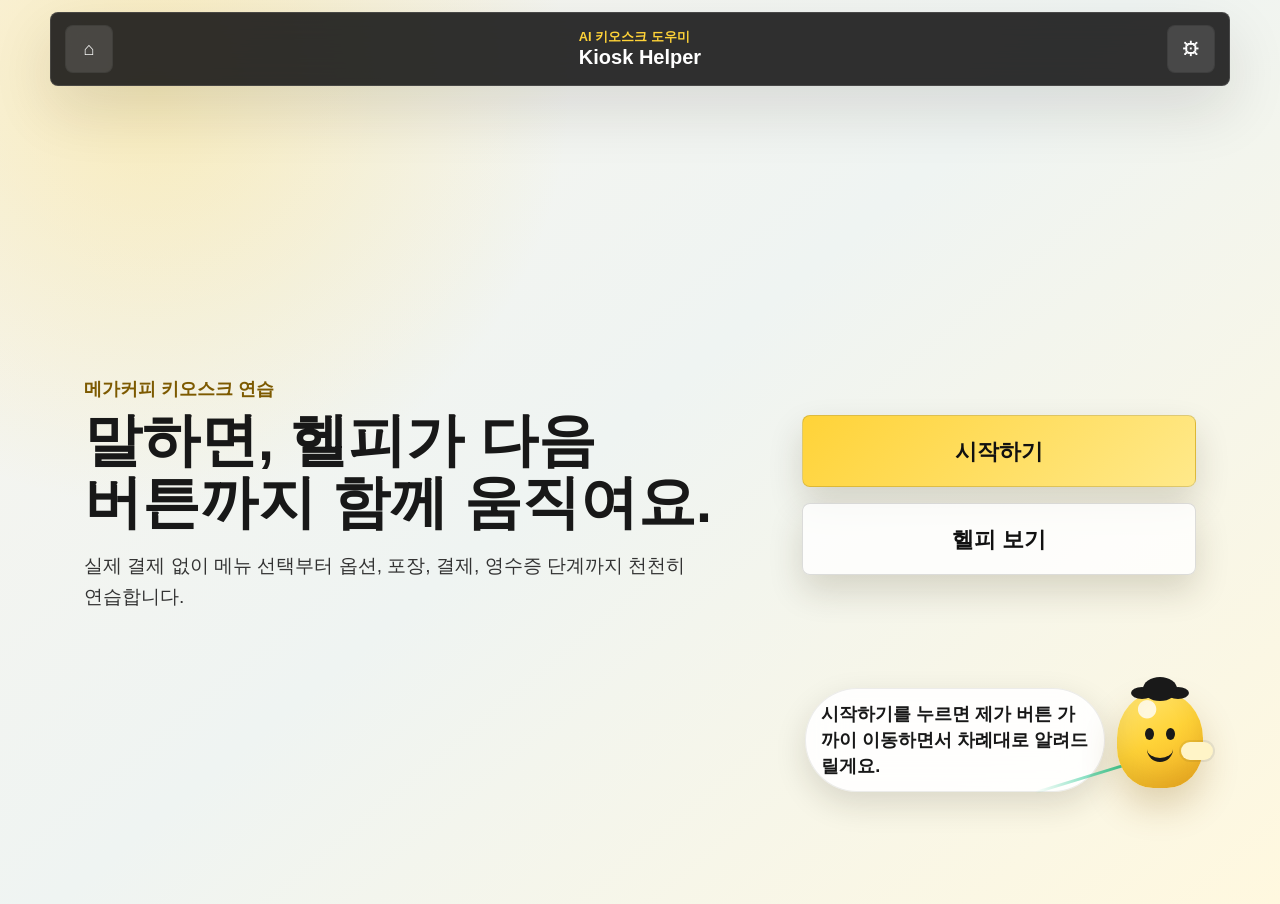
==== index.html @ ec7647a2 "Initial kiosk helper app" ====
<!doctype html>
<html lang="ko">
  <head>
    <meta charset="UTF-8" />
    <meta name="viewport" content="width=device-width, initial-scale=1.0" />
    <title>Kiosk Helper</title>
    <link rel="stylesheet" href="styles.css" />
  </head>
  <body>
    <div class="app" data-font-size="large">
      <header class="topbar">
        <button class="icon-button" data-action="home" aria-label="홈으로">⌂</button>
        <div>
          <p class="eyebrow">AI 키오스크 도우미</p>
          <h1>Kiosk Helper</h1>
        </div>
        <button class="icon-button" data-action="toggle-settings" aria-label="설정">⚙</button>
      </header>

      <aside class="settings-panel" id="settingsPanel" aria-label="설정">
        <div class="panel-head">
          <strong>설정</strong>
          <button class="ghost-button" data-action="toggle-settings">닫기</button>
        </div>
        <label>
          글자 크기
          <select id="fontSize">
            <option value="normal">보통</option>
            <option value="large" selected>크게</option>
            <option value="xlarge">아주 크게</option>
          </select>
        </label>
        <label class="switch-row">
          고대비 화면
          <input type="checkbox" id="contrastToggle" />
        </label>
        <label class="switch-row">
          음성 안내
          <input type="checkbox" id="voiceToggle" checked />
        </label>
      </aside>

      <main>
        <section class="screen active" id="home" aria-labelledby="homeTitle">
          <div class="home-layout">
            <div class="hero-copy">
              <p class="eyebrow">메가커피 키오스크 연습</p>
              <h2 id="homeTitle">말하면, 헬피가 다음 버튼까지 함께 움직여요.</h2>
              <p>
                실제 결제 없이 메뉴 선택부터 옵션, 포장, 결제, 영수증 단계까지
                천천히 연습합니다.
              </p>
            </div>
            <div class="start-actions">
              <button class="primary-action" data-go="cafe">시작하기</button>
              <button class="secondary-action" data-action="show-guide">헬피 보기</button>
            </div>
          </div>
        </section>

        <section class="screen" id="cafe" aria-labelledby="cafeTitle">
          <div class="section-head">
            <button class="back-button" data-go="home">←</button>
            <div>
              <p class="eyebrow">카페 선택</p>
              <h2 id="cafeTitle">어느 카페에서 연습할까요?</h2>
            </div>
          </div>
          <div class="cafe-grid">
            <button class="cafe-card mega active-card" data-go="voice">
              <span class="brand-mark">MEGA</span>
              <strong>메가MGC커피</strong>
              <small>사용 가능</small>
            </button>
            <button class="cafe-card" disabled>
              <strong>스타벅스</strong>
              <small>준비 중</small>
            </button>
            <button class="cafe-card" disabled>
              <strong>투썸플레이스</strong>
              <small>준비 중</small>
            </button>
            <button class="cafe-card" disabled>
              <strong>이디야커피</strong>
              <small>준비 중</small>
            </button>
          </div>
        </section>

        <section class="screen" id="voice" aria-labelledby="voiceTitle">
          <div class="section-head">
            <button class="back-button" data-go="cafe">←</button>
            <div>
              <p class="eyebrow">음성 입력</p>
              <h2 id="voiceTitle">주문하고 싶은 음료를 말해주세요.</h2>
            </div>
          </div>
          <div class="voice-card">
            <button class="mic-button" id="micButton" aria-label="음성 입력 시작">
              <span class="mic-core"></span>
            </button>
            <p id="voiceStatus">예: 아이스 아메리카노 주문하고 싶어</p>
            <textarea id="missionText" rows="2">아이스 아메리카노 주문하고 싶어</textarea>
            <button class="primary-action" data-go="menu">연습 시작</button>
          </div>
        </section>

        <section class="screen simulator" id="menu" aria-labelledby="menuTitle">
          <div class="sim-header">
            <div>
              <p class="eyebrow">1단계 / 메뉴 선택</p>
              <h2 id="menuTitle">(ICE)아메리카노를 찾아 눌러보세요.</h2>
            </div>
            <button class="ghost-button" data-go="home">끝내기</button>
          </div>
          <div class="stepper" aria-label="진행 단계">
            <span class="done">1 메뉴</span><span>2 옵션</span><span>3 확인</span><span>4 결제</span><span>5 완료</span>
          </div>
          <div class="kiosk-frame">
            <img src="images/mega-kiosk-1.png" alt="메가커피 메뉴 선택 키오스크 화면" />
            <button class="hotspot highlight target-menu" data-go="option" aria-label="아이스 아메리카노 선택"></button>
            <button class="hotspot pay-guard" data-error="먼저 가운데의 (ICE)아메리카노 메뉴를 눌러주세요." aria-label="결제하기"></button>
          </div>
        </section>

        <section class="screen simulator" id="option" aria-labelledby="optionTitle">
          <div class="sim-header">
            <div>
              <p class="eyebrow">2단계 / 옵션 선택</p>
              <h2 id="optionTitle">옵션이 없다면 주문담기를 누르세요.</h2>
            </div>
            <button class="ghost-button" data-go="menu">이전</button>
          </div>
          <div class="stepper">
            <span class="done">1 메뉴</span><span class="done">2 옵션</span><span>3 확인</span><span>4 결제</span><span>5 완료</span>
          </div>
          <div class="kiosk-frame">
            <img src="images/mega-kiosk-2.png" alt="메가커피 옵션 선택 키오스크 화면" />
            <button class="hotspot option-shot" data-action="toggle-shot" aria-label="샷 추가"></button>
            <button class="hotspot highlight target-cart" data-go="confirm" aria-label="주문담기"></button>
          </div>
        </section>

        <section class="screen simulator" id="confirm" aria-labelledby="confirmTitle">
          <div class="sim-header">
            <div>
              <p class="eyebrow">3단계 / 주문 확인</p>
              <h2 id="confirmTitle">주문을 확인하고 이용 방법을 고르세요.</h2>
            </div>
            <button class="ghost-button" data-go="option">이전</button>
          </div>
          <div class="stepper">
            <span class="done">1 메뉴</span><span class="done">2 옵션</span><span class="done">3 확인</span><span>4 결제</span><span>5 완료</span>
          </div>
          <div class="kiosk-frame">
            <img src="images/mega-kiosk-3.png" alt="메가커피 주문 확인 및 매장 이용 선택 화면" />
            <button class="hotspot dine-in" data-action="explain" data-message="매장에서 드실 때는 먹고가기를 누릅니다." aria-label="먹고가기"></button>
            <button class="hotspot highlight takeout" data-go="payment" aria-label="포장하기"></button>
          </div>
        </section>

        <section class="screen simulator" id="payment" aria-labelledby="paymentTitle">
          <div class="sim-header">
            <div>
              <p class="eyebrow">4단계 / 결제수단 선택</p>
              <h2 id="paymentTitle">할인은 건너뛰고 카드결제를 선택해보세요.</h2>
            </div>
            <button class="ghost-button" data-go="confirm">이전</button>
          </div>
          <div class="stepper">
            <span class="done">1 메뉴</span><span class="done">2 옵션</span><span class="done">3 확인</span><span class="done">4 결제</span><span>5 완료</span>
          </div>
          <div class="kiosk-frame">
            <img src="images/mega-kiosk-4.png" alt="메가커피 할인 및 결제수단 선택 화면" />
            <button class="hotspot highlight card-pay" data-go="stamp" aria-label="카드결제"></button>
          </div>
        </section>

        <section class="screen simulator" id="stamp" aria-labelledby="stampTitle">
          <div class="sim-header">
            <div>
              <p class="eyebrow">5단계 / 적립 및 계산</p>
              <h2 id="stampTitle">번호를 눌러 적립하고 승인 요청을 해보세요.</h2>
            </div>
            <button class="ghost-button" data-go="payment">이전</button>
          </div>
          <div class="kiosk-frame wide">
            <img src="images/mega-kiosk-5.png" alt="메가커피 적립 및 카드 계산 화면" />
            <div class="practice-pad" aria-label="가상 번호 입력">
              <output id="phoneNumber">010-</output>
              <div class="num-grid">
                <button data-num="1">1</button><button data-num="2">2</button><button data-num="3">3</button>
                <button data-num="4">4</button><button data-num="5">5</button><button data-num="6">6</button>
                <button data-num="7">7</button><button data-num="8">8</button><button data-num="9">9</button>
                <button data-num="010">010</button><button data-num="0">0</button><button data-action="backspace">←</button>
              </div>
              <button class="primary-action compact" data-action="save-stamp">적립</button>
            </div>
            <button class="hotspot approve-pay" data-go="complete" aria-label="승인 요청"></button>
          </div>
        </section>

        <section class="screen" id="complete" aria-labelledby="completeTitle">
          <div class="complete-layout">
            <div class="receipt">
              <p>MEGA MGC COFFEE</p>
              <strong>대기번호 350</strong>
              <span>(ICE)아메리카노 1잔</span>
              <span id="receiptPrice">2,000원</span>
            </div>
            <div>
              <p class="eyebrow">완료 화면</p>
              <h2 id="completeTitle">주문 연습을 끝까지 완료했습니다.</h2>
              <p>실제 결제는 발생하지 않았습니다. 이제 같은 흐름으로 매장에서 천천히 따라할 수 있습니다.</p>
              <div class="complete-actions">
                <button class="primary-action" data-go="voice">다시 연습</button>
                <button class="secondary-action" data-go="home">홈으로</button>
              </div>
            </div>
          </div>
        </section>
      </main>

      <div class="helper" aria-live="polite">
        <div class="helper-note" id="helperBubble">시작하기를 눌러 연습을 시작해요.</div>
        <div class="helper-beam"></div>
        <div class="helper-avatar" aria-hidden="true">
          <span class="helper-hand"></span>
          <span class="helper-eye left"></span>
          <span class="helper-eye right"></span>
          <span class="helper-smile"></span>
        </div>
      </div>

      <div class="toast" id="toast" role="status" aria-live="polite"></div>
    </div>

    <script src="app.js"></script>
  </body>
</html>
---- styles.css ----
:root {
  --yellow: #ffd338;
  --gold: #f4b72a;
  --brown: #4a190f;
  --ink: #181818;
  --muted: #6f6f73;
  --paper: #fffdf8;
  --line: #e6e0d4;
  --focus: #15c28a;
  --surface: rgba(255, 255, 255, 0.82);
  --shadow: 0 24px 60px rgba(33, 27, 13, 0.12);
}

* {
  box-sizing: border-box;
}

body {
  margin: 0;
  min-height: 100vh;
  color: var(--ink);
  background:
    radial-gradient(circle at 12% 10%, rgba(255, 211, 56, 0.28), transparent 30%),
    linear-gradient(140deg, #f8f5ee 0%, #eff4f2 48%, #fff8df 100%);
  font-family: Arial, "Noto Sans KR", sans-serif;
}

button,
select,
textarea {
  font: inherit;
}

button {
  cursor: pointer;
}

.app {
  min-height: 100vh;
  display: grid;
  grid-template-rows: auto 1fr;
}

.app[data-font-size="normal"] {
  font-size: 16px;
}

.app[data-font-size="large"] {
  font-size: 18px;
}

.app[data-font-size="xlarge"] {
  font-size: 21px;
}

.app.high-contrast {
  --paper: #ffffff;
  --line: #111111;
  background: #ffffff;
}

.topbar {
  position: sticky;
  top: 0;
  z-index: 20;
  display: flex;
  align-items: center;
  gap: 16px;
  justify-content: space-between;
  margin: 12px auto 0;
  width: min(1180px, calc(100% - 24px));
  padding: 12px 14px;
  background: rgba(20, 20, 20, 0.88);
  color: white;
  border: 1px solid rgba(255, 255, 255, 0.12);
  border-radius: 8px;
  box-shadow: var(--shadow);
  backdrop-filter: blur(16px);
}

.topbar h1,
.topbar p,
h2,
p {
  margin: 0;
}

.topbar h1 {
  font-size: 1.25rem;
}

.eyebrow {
  color: #7d5a00;
  font-weight: 800;
  letter-spacing: 0;
}

.topbar .eyebrow {
  color: var(--yellow);
  font-size: 0.8rem;
}

.icon-button,
.back-button,
.ghost-button {
  min-width: 48px;
  min-height: 48px;
  border: 1px solid rgba(20, 20, 20, 0.16);
  border-radius: 8px;
  background: rgba(255, 255, 255, 0.12);
  color: inherit;
  font-weight: 800;
}

.ghost-button {
  padding: 0 16px;
  color: var(--brown);
  background: rgba(255, 255, 255, 0.8);
  box-shadow: 0 8px 24px rgba(0, 0, 0, 0.08);
}

.settings-panel {
  position: fixed;
  top: 78px;
  right: 18px;
  z-index: 30;
  width: min(330px, calc(100vw - 36px));
  padding: 18px;
  display: none;
  gap: 14px;
  background: var(--surface);
  border: 1px solid rgba(20, 20, 20, 0.14);
  border-radius: 8px;
  box-shadow: var(--shadow);
  backdrop-filter: blur(18px);
}

.settings-panel.open {
  display: grid;
}

.panel-head,
.switch-row,
.section-head,
.sim-header {
  display: flex;
  align-items: center;
  justify-content: space-between;
  gap: 14px;
}

.settings-panel label {
  display: grid;
  gap: 8px;
  font-weight: 800;
}

select,
textarea {
  width: 100%;
  border: 1px solid rgba(20, 20, 20, 0.16);
  border-radius: 8px;
  padding: 12px;
  background: rgba(255, 255, 255, 0.88);
  color: #111;
}

main {
  width: min(1180px, 100%);
  margin: 0 auto;
  padding: clamp(16px, 3vw, 34px);
}

.screen {
  display: none;
}

.screen.active {
  display: block;
}

.home-layout,
.complete-layout {
  min-height: calc(100vh - 150px);
  display: grid;
  grid-template-columns: minmax(0, 1.25fr) minmax(320px, 0.75fr);
  align-items: center;
  gap: clamp(22px, 5vw, 60px);
}

.hero-copy {
  max-width: 780px;
}

.hero-copy h2,
.complete-layout h2,
.section-head h2,
.sim-header h2 {
  margin-top: 8px;
  font-size: clamp(2rem, 4.5vw, 4rem);
  line-height: 1.08;
  letter-spacing: 0;
  word-break: keep-all;
}

.section-head h2,
.sim-header h2 {
  font-size: clamp(1.65rem, 3.6vw, 3.1rem);
}

.hero-copy p:last-child,
.complete-layout p {
  margin-top: 18px;
  font-size: 1.2rem;
  line-height: 1.6;
  color: #333;
  word-break: keep-all;
}

.start-actions,
.complete-actions {
  display: grid;
  gap: 16px;
}

.primary-action,
.secondary-action {
  min-height: 72px;
  padding: 18px 24px;
  border: 1px solid rgba(20, 20, 20, 0.14);
  border-radius: 8px;
  color: #111;
  font-weight: 900;
  font-size: 1.35rem;
  box-shadow: 0 16px 34px rgba(50, 36, 0, 0.16);
  transition: transform 160ms ease, box-shadow 160ms ease;
}

.primary-action {
  background: linear-gradient(135deg, var(--yellow), #ffe98a);
}

.secondary-action {
  background: rgba(255, 255, 255, 0.8);
}

.primary-action:hover,
.secondary-action:hover,
.cafe-card:hover:not(:disabled) {
  transform: translateY(-2px);
  box-shadow: 0 20px 42px rgba(50, 36, 0, 0.18);
}

.primary-action.compact {
  min-height: 54px;
  padding: 10px 16px;
  box-shadow: none;
  font-size: 1rem;
}

.cafe-grid {
  margin-top: 28px;
  display: grid;
  grid-template-columns: repeat(2, minmax(0, 1fr));
  gap: 18px;
}

.cafe-card {
  min-height: 180px;
  display: grid;
  place-items: center;
  gap: 8px;
  padding: 22px;
  border: 1px solid rgba(20, 20, 20, 0.12);
  border-radius: 8px;
  background: rgba(255, 255, 255, 0.76);
  color: #111;
  box-shadow: var(--shadow);
  transition: transform 160ms ease, box-shadow 160ms ease;
}

.cafe-card strong {
  font-size: 1.5rem;
}

.cafe-card:disabled {
  cursor: not-allowed;
  opacity: 0.48;
}

.mega {
  background: linear-gradient(145deg, #ffe266, #fff8cf);
}

.brand-mark {
  display: grid;
  place-items: center;
  width: 86px;
  height: 86px;
  border: 0;
  border-radius: 50%;
  background: #111;
  color: var(--yellow);
  font-weight: 900;
}

.voice-card {
  margin: 28px auto 0;
  max-width: 760px;
  padding: clamp(18px, 5vw, 42px);
  display: grid;
  gap: 18px;
  border: 1px solid rgba(20, 20, 20, 0.12);
  border-radius: 8px;
  background: var(--surface);
  box-shadow: var(--shadow);
  backdrop-filter: blur(18px);
}

.mic-button {
  width: min(220px, 54vw);
  aspect-ratio: 1;
  margin: auto;
  border: 1px solid rgba(20, 20, 20, 0.1);
  border-radius: 50%;
  background:
    radial-gradient(circle at 50% 42%, #ffffff 0 12%, transparent 13%),
    linear-gradient(145deg, var(--yellow), #f9b62e);
  color: var(--brown);
  line-height: 1;
  box-shadow: inset 0 -18px 30px rgba(129, 84, 0, 0.14), 0 22px 48px rgba(165, 113, 0, 0.2);
}

.mic-core {
  display: block;
  width: 34%;
  height: 48%;
  margin: 21% auto 0;
  border-radius: 999px 999px 8px 8px;
  background: #1a1a1a;
  box-shadow: 0 32px 0 -12px #1a1a1a;
}

.mic-button.listening {
  animation: pulse 1s infinite;
}

.simulator {
  max-width: 980px;
  margin: 0 auto;
}

.sim-header {
  align-items: flex-start;
}

.stepper {
  margin: 18px 0;
  display: grid;
  grid-template-columns: repeat(5, 1fr);
  gap: 6px;
  padding: 8px;
  border: 1px solid rgba(20, 20, 20, 0.1);
  border-radius: 8px;
  background: rgba(255, 255, 255, 0.62);
  box-shadow: 0 12px 30px rgba(33, 27, 13, 0.08);
}

.stepper span {
  min-height: 44px;
  display: grid;
  place-items: center;
  padding: 8px;
  border: 0;
  border-radius: 8px;
  background: transparent;
  font-weight: 900;
  text-align: center;
  font-size: 0.9rem;
  color: var(--muted);
}

.stepper .done {
  background: #161616;
  color: var(--yellow);
}

.kiosk-frame {
  position: relative;
  margin: 0 auto;
  width: min(100%, 680px);
  padding: 10px;
  border: 1px solid rgba(20, 20, 20, 0.18);
  border-radius: 8px;
  background: linear-gradient(145deg, #202020, #050505);
  overflow: hidden;
  box-shadow: 0 26px 70px rgba(0, 0, 0, 0.22);
}

.kiosk-frame.wide {
  width: min(100%, 880px);
}

.kiosk-frame img {
  display: block;
  width: 100%;
  height: auto;
  border-radius: 4px;
  user-select: none;
}

.hotspot {
  position: absolute;
  border: 0;
  border-radius: 999px;
  background: rgba(18, 184, 134, 0.01);
}

.hotspot.highlight {
  outline: 0;
  background: radial-gradient(circle, rgba(21, 194, 138, 0.28), rgba(255, 211, 56, 0.08) 62%, transparent 68%);
  box-shadow:
    0 0 0 4px rgba(21, 194, 138, 0.9),
    0 0 0 14px rgba(21, 194, 138, 0.18),
    0 0 34px rgba(21, 194, 138, 0.48);
  animation: guidePulse 1.15s infinite;
}

.hotspot.highlight::after,
.approve-pay::after {
  content: "";
  position: absolute;
  right: -18px;
  top: -20px;
  width: 36px;
  height: 36px;
  border-radius: 50% 50% 50% 8px;
  background: var(--yellow);
  box-shadow: 0 8px 20px rgba(0, 0, 0, 0.18);
  transform: rotate(-35deg);
  animation: tap 850ms infinite;
}

.target-menu {
  left: 48%;
  top: 28.5%;
  width: 18%;
  height: 9.5%;
}

.pay-guard {
  left: 63%;
  top: 78%;
  width: 28%;
  height: 18%;
}

.option-shot {
  left: 40%;
  top: 35%;
  width: 17%;
  height: 7%;
}

.target-cart {
  left: 51%;
  top: 91%;
  width: 24%;
  height: 7%;
}

.dine-in {
  left: 28%;
  top: 86%;
  width: 31%;
  height: 9.5%;
}

.takeout {
  left: 60%;
  top: 86%;
  width: 31%;
  height: 9.5%;
}

.card-pay {
  left: 23%;
  top: 54.5%;
  width: 27%;
  height: 9%;
}

.approve-pay {
  left: 62%;
  top: 39%;
  width: 31%;
  height: 5.5%;
  background: radial-gradient(circle, rgba(21, 194, 138, 0.32), rgba(255, 211, 56, 0.08) 62%, transparent 68%);
  box-shadow:
    0 0 0 4px rgba(21, 194, 138, 0.9),
    0 0 0 14px rgba(21, 194, 138, 0.18),
    0 0 34px rgba(21, 194, 138, 0.48);
  animation: guidePulse 1.15s infinite;
}

.practice-pad {
  position: absolute;
  left: 7%;
  top: 34%;
  width: 32%;
  padding: 12px;
  border: 1px solid rgba(20, 20, 20, 0.12);
  border-radius: 8px;
  background: rgba(255, 255, 255, 0.9);
  box-shadow: 0 18px 42px rgba(0, 0, 0, 0.16);
  backdrop-filter: blur(10px);
}

.practice-pad output {
  display: block;
  margin-bottom: 8px;
  text-align: center;
  font-size: 1.7rem;
  font-weight: 900;
}

.num-grid {
  display: grid;
  grid-template-columns: repeat(3, 1fr);
  gap: 4px;
}

.num-grid button {
  min-height: 42px;
  border: 1px solid rgba(20, 20, 20, 0.08);
  border-radius: 8px;
  background: #fbfaf7;
  font-weight: 900;
}

.helper {
  position: fixed;
  left: var(--helper-left, auto);
  right: var(--helper-right, clamp(16px, 3vw, 32px));
  top: var(--helper-top, auto);
  bottom: var(--helper-bottom, clamp(18px, 4vw, 38px));
  z-index: 25;
  display: flex;
  align-items: center;
  gap: 12px;
  max-width: min(420px, calc(100vw - 24px));
  transition: left 520ms cubic-bezier(0.2, 0.9, 0.2, 1), right 520ms cubic-bezier(0.2, 0.9, 0.2, 1), top 520ms cubic-bezier(0.2, 0.9, 0.2, 1), bottom 520ms cubic-bezier(0.2, 0.9, 0.2, 1), transform 520ms cubic-bezier(0.2, 0.9, 0.2, 1);
  pointer-events: none;
}

.app[data-screen="home"] {
  --helper-right: 6vw;
  --helper-bottom: 12vh;
}

.app[data-screen="cafe"] {
  --helper-left: min(42vw, 520px);
  --helper-right: auto;
  --helper-top: 48vh;
  --helper-bottom: auto;
}

.app[data-screen="voice"] {
  --helper-left: 50%;
  --helper-right: auto;
  --helper-top: 58vh;
  --helper-bottom: auto;
  --helper-shift: translateX(-50%);
}

.app[data-screen="menu"] {
  --helper-right: 18vw;
  --helper-top: 37vh;
  --helper-bottom: auto;
}

.app[data-screen="option"] {
  --helper-right: 21vw;
  --helper-top: 73vh;
  --helper-bottom: auto;
}

.app[data-screen="confirm"] {
  --helper-right: 15vw;
  --helper-top: 76vh;
  --helper-bottom: auto;
}

.app[data-screen="payment"] {
  --helper-left: 24vw;
  --helper-right: auto;
  --helper-top: 52vh;
  --helper-bottom: auto;
}

.app[data-screen="stamp"] {
  --helper-right: 7vw;
  --helper-top: 36vh;
  --helper-bottom: auto;
}

.app[data-screen="complete"] {
  --helper-right: 8vw;
  --helper-bottom: 18vh;
}

.helper-avatar {
  position: relative;
  flex: 0 0 auto;
  width: 86px;
  height: 96px;
  display: grid;
  place-items: center;
  border-radius: 48% 48% 42% 42%;
  background:
    radial-gradient(circle at 35% 18%, rgba(255, 255, 255, 0.8) 0 9%, transparent 10%),
    linear-gradient(150deg, #ffe87a, var(--yellow) 48%, #f1ac22);
  box-shadow: inset 0 -14px 24px rgba(129, 84, 0, 0.16), 0 18px 36px rgba(129, 84, 0, 0.24);
  animation: floaty 2.6s ease-in-out infinite;
}

.helper-avatar::before {
  content: "";
  position: absolute;
  top: -15px;
  width: 34px;
  height: 24px;
  border-radius: 50%;
  background: #191919;
  box-shadow: -18px 4px 0 -6px #191919, 18px 4px 0 -6px #191919;
}

.helper-eye {
  position: absolute;
  top: 36px;
  width: 9px;
  height: 12px;
  border-radius: 50%;
  background: #191919;
}

.helper-eye.left {
  left: 28px;
}

.helper-eye.right {
  right: 28px;
}

.helper-smile {
  position: absolute;
  top: 57px;
  width: 26px;
  height: 13px;
  border-bottom: 4px solid #191919;
  border-radius: 0 0 999px 999px;
}

.helper-hand {
  position: absolute;
  right: -10px;
  top: 50px;
  width: 32px;
  height: 18px;
  border-radius: 999px;
  background: #fff4c7;
  box-shadow: 0 0 0 2px rgba(25, 25, 25, 0.08);
  transform-origin: left center;
  animation: wave 900ms ease-in-out infinite;
}

.helper-note {
  max-width: 300px;
  padding: 12px 15px;
  border: 1px solid rgba(20, 20, 20, 0.08);
  border-radius: 999px;
  background: rgba(255, 255, 255, 0.9);
  font-weight: 900;
  line-height: 1.45;
  box-shadow: 0 12px 32px rgba(33, 27, 13, 0.14);
  backdrop-filter: blur(18px);
}

.helper-beam {
  position: absolute;
  right: 76px;
  bottom: 26px;
  width: 96px;
  height: 3px;
  border-radius: 999px;
  background: linear-gradient(90deg, transparent, rgba(21, 194, 138, 0.9));
  transform: rotate(-17deg);
  transform-origin: right center;
  animation: beam 1.1s ease-in-out infinite;
}

.toast {
  position: fixed;
  left: 50%;
  bottom: 116px;
  z-index: 40;
  transform: translateX(-50%);
  max-width: calc(100vw - 32px);
  display: none;
  padding: 14px 18px;
  border: 1px solid rgba(20, 20, 20, 0.1);
  border-radius: 999px;
  background: rgba(255, 255, 255, 0.92);
  color: #111;
  font-weight: 900;
  box-shadow: 0 18px 40px rgba(0, 0, 0, 0.14);
  backdrop-filter: blur(18px);
}

.toast.show {
  display: block;
}

.receipt {
  min-height: 420px;
  display: grid;
  align-content: center;
  gap: 16px;
  padding: 28px;
  border: 1px solid rgba(20, 20, 20, 0.12);
  border-radius: 8px;
  background:
    linear-gradient(135deg, transparent 18px, white 0) top left,
    linear-gradient(-135deg, transparent 18px, white 0) top right,
    linear-gradient(45deg, transparent 18px, white 0) bottom left,
    linear-gradient(-45deg, transparent 18px, white 0) bottom right;
  background-size: 50% 50%;
  background-repeat: no-repeat;
  text-align: center;
  box-shadow: var(--shadow);
}

.receipt strong {
  font-size: clamp(2.2rem, 6vw, 4.5rem);
}

@keyframes pulse {
  0%,
  100% {
    transform: scale(1);
  }
  50% {
    transform: scale(1.035);
  }
}

@keyframes guidePulse {
  0%,
  100% {
    transform: scale(1);
    filter: saturate(1);
  }
  50% {
    transform: scale(1.04);
    filter: saturate(1.25);
  }
}

@keyframes tap {
  0%,
  100% {
    transform: translate(0, 0) rotate(-35deg);
  }
  50% {
    transform: translate(-7px, 8px) rotate(-35deg);
  }
}

@keyframes floaty {
  0%,
  100% {
    transform: translateY(0) var(--helper-shift, translateX(0));
  }
  50% {
    transform: translateY(-8px) var(--helper-shift, translateX(0));
  }
}

@keyframes wave {
  0%,
  100% {
    transform: rotate(-12deg);
  }
  50% {
    transform: rotate(18deg);
  }
}

@keyframes beam {
  0%,
  100% {
    opacity: 0.28;
    width: 72px;
  }
  50% {
    opacity: 0.9;
    width: 112px;
  }
}

@media (max-width: 760px) {
  main {
    padding-bottom: 132px;
  }

  .home-layout,
  .complete-layout,
  .cafe-grid {
    grid-template-columns: 1fr;
  }

  .section-head,
  .sim-header {
    align-items: flex-start;
  }

  .stepper {
    grid-template-columns: 1fr;
  }

  .kiosk-frame {
    border-width: 5px;
  }

  .practice-pad {
    position: static;
    width: 100%;
    border-radius: 0;
  }

  .approve-pay {
    left: 54%;
    top: 34%;
    width: 42%;
    height: 8%;
  }

  .helper {
    left: 12px !important;
    right: 12px !important;
    top: auto !important;
    bottom: 14px !important;
    transform: none;
    max-width: calc(100vw - 24px);
  }

  .helper-note {
    font-size: 0.95rem;
  }

  .helper-avatar {
    width: 68px;
    height: 76px;
  }

  .helper-beam {
    display: none;
  }
}
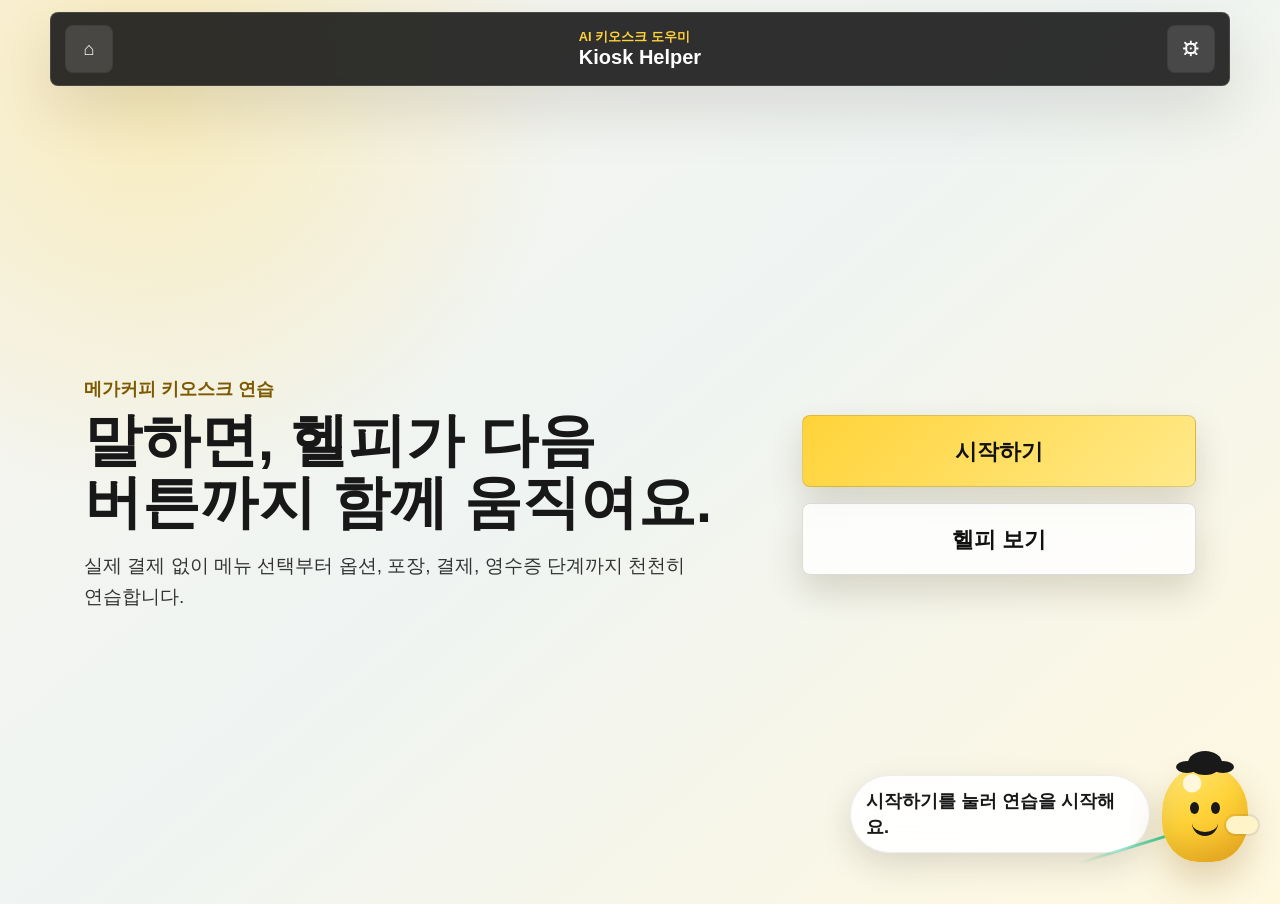
==== commit 88018a4d: "feat: 키오스크 UI 전면 개편 (이미지 제거 및 상호작용 기능 구현)" ====
--- a/index.html
+++ b/index.html
@@ -116,10 +116,7 @@
           <div class="stepper" aria-label="진행 단계">
             <span class="done">1 메뉴</span><span>2 옵션</span><span>3 확인</span><span>4 결제</span><span>5 완료</span>
           </div>
-          <div class="kiosk-frame">
-            <img src="images/mega-kiosk-1.png" alt="메가커피 메뉴 선택 키오스크 화면" />
-            <button class="hotspot highlight target-menu" data-go="option" aria-label="아이스 아메리카노 선택"></button>
-            <button class="hotspot pay-guard" data-error="먼저 가운데의 (ICE)아메리카노 메뉴를 눌러주세요." aria-label="결제하기"></button>
+          <div class="kiosk-frame" id="menuContainer">
           </div>
         </section>
 
@@ -134,10 +131,12 @@
           <div class="stepper">
             <span class="done">1 메뉴</span><span class="done">2 옵션</span><span>3 확인</span><span>4 결제</span><span>5 완료</span>
           </div>
-          <div class="kiosk-frame">
-            <img src="images/mega-kiosk-2.png" alt="메가커피 옵션 선택 키오스크 화면" />
-            <button class="hotspot option-shot" data-action="toggle-shot" aria-label="샷 추가"></button>
-            <button class="hotspot highlight target-cart" data-go="confirm" aria-label="주문담기"></button>
+          <div class="kiosk-frame" id="optionContainer">
+            <div class="option-group">
+              <strong>옵션 선택</strong>
+              <button class="option-item" data-action="toggle-shot">샷 추가 (+600원)</button>
+            </div>
+            <button class="primary-action full-width" data-go="confirm">주문담기</button>
           </div>
         </section>
 
@@ -152,10 +151,14 @@
           <div class="stepper">
             <span class="done">1 메뉴</span><span class="done">2 옵션</span><span class="done">3 확인</span><span>4 결제</span><span>5 완료</span>
           </div>
-          <div class="kiosk-frame">
-            <img src="images/mega-kiosk-3.png" alt="메가커피 주문 확인 및 매장 이용 선택 화면" />
-            <button class="hotspot dine-in" data-action="explain" data-message="매장에서 드실 때는 먹고가기를 누릅니다." aria-label="먹고가기"></button>
-            <button class="hotspot highlight takeout" data-go="payment" aria-label="포장하기"></button>
+          <div class="kiosk-frame" id="confirmContainer">
+            <div class="order-summary">
+              <strong id="summaryText"></strong>
+            </div>
+            <div class="dine-options">
+              <button class="option-item" data-go="payment">먹고가기</button>
+              <button class="option-item" data-go="payment">포장하기</button>
+            </div>
           </div>
         </section>
 
@@ -170,9 +173,11 @@
           <div class="stepper">
             <span class="done">1 메뉴</span><span class="done">2 옵션</span><span class="done">3 확인</span><span class="done">4 결제</span><span>5 완료</span>
           </div>
-          <div class="kiosk-frame">
-            <img src="images/mega-kiosk-4.png" alt="메가커피 할인 및 결제수단 선택 화면" />
-            <button class="hotspot highlight card-pay" data-go="stamp" aria-label="카드결제"></button>
+          <div class="kiosk-frame" id="paymentContainer">
+            <div class="payment-methods">
+              <button class="option-item" data-go="stamp">신용카드 결제</button>
+              <button class="option-item" data-go="stamp">QR/바코드 결제</button>
+            </div>
           </div>
         </section>
 
@@ -184,9 +189,8 @@
             </div>
             <button class="ghost-button" data-go="payment">이전</button>
           </div>
-          <div class="kiosk-frame wide">
-            <img src="images/mega-kiosk-5.png" alt="메가커피 적립 및 카드 계산 화면" />
-            <div class="practice-pad" aria-label="가상 번호 입력">
+          <div class="kiosk-frame wide" id="stampContainer">
+            <div class="practice-pad" style="position:static; width:100%;">
               <output id="phoneNumber">010-</output>
               <div class="num-grid">
                 <button data-num="1">1</button><button data-num="2">2</button><button data-num="3">3</button>
@@ -194,9 +198,9 @@
                 <button data-num="7">7</button><button data-num="8">8</button><button data-num="9">9</button>
                 <button data-num="010">010</button><button data-num="0">0</button><button data-action="backspace">←</button>
               </div>
-              <button class="primary-action compact" data-action="save-stamp">적립</button>
-            </div>
-            <button class="hotspot approve-pay" data-go="complete" aria-label="승인 요청"></button>
+              <button class="primary-action compact" data-action="save-stamp" style="width:100%; margin-top:10px;">적립하기</button>
+            </div>
+            <button class="option-item full-width" data-go="complete" style="margin-top:15px;">결제 승인 요청</button>
           </div>
         </section>
 
--- a/styles.css
+++ b/styles.css
@@ -385,16 +385,57 @@
   color: var(--yellow);
 }
 
-.kiosk-frame {
-  position: relative;
-  margin: 0 auto;
-  width: min(100%, 680px);
-  padding: 10px;
-  border: 1px solid rgba(20, 20, 20, 0.18);
-  border-radius: 8px;
-  background: linear-gradient(145deg, #202020, #050505);
-  overflow: hidden;
-  box-shadow: 0 26px 70px rgba(0, 0, 0, 0.22);
+#menuContainer {
+  display: grid;
+  grid-template-columns: repeat(3, 1fr);
+  gap: 12px;
+  padding: 20px;
+  background: #111;
+  color: white;
+  min-height: 400px;
+}
+
+.menu-item {
+  padding: 20px;
+  background: #333;
+  color: white;
+  border: 1px solid #444;
+  border-radius: 8px;
+  font-weight: bold;
+  cursor: pointer;
+  transition: background 0.2s;
+}
+
+.option-group {
+  padding: 20px;
+  display: grid;
+  gap: 15px;
+}
+
+.option-item {
+  padding: 15px;
+  background: #222;
+  color: white;
+  border: 1px solid #444;
+  border-radius: 8px;
+  cursor: pointer;
+}
+
+.option-item.active {
+  background: var(--focus);
+  border-color: var(--yellow);
+}
+
+.order-summary {
+  padding: 30px;
+  text-align: center;
+  font-size: 1.5rem;
+}
+
+.payment-methods {
+  display: grid;
+  gap: 15px;
+  padding: 20px;
 }
 
 .kiosk-frame.wide {
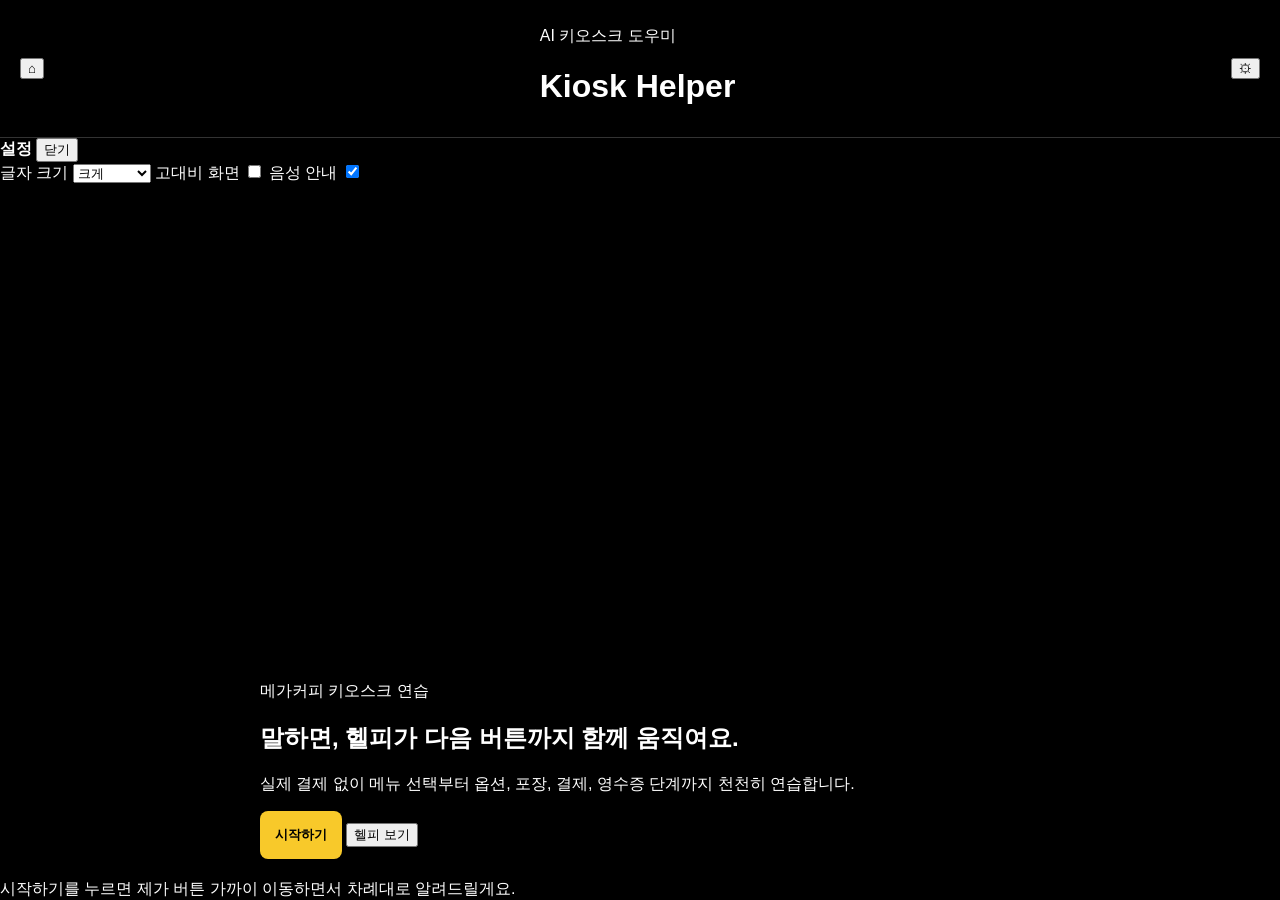
==== commit 45002677: "feat: 메가커피 디자인 반영 및 주문 흐름 간소화 (스탬프 제거)" ====
--- a/index.html
+++ b/index.html
@@ -171,36 +171,26 @@
             <button class="ghost-button" data-go="confirm">이전</button>
           </div>
           <div class="stepper">
-            <span class="done">1 메뉴</span><span class="done">2 옵션</span><span class="done">3 확인</span><span class="done">4 결제</span><span>5 완료</span>
+            <span class="done">1 메뉴</span><span class="done">2 옵션</span><span class="done">3 확인</span><span class="done">4 결제</span>
           </div>
           <div class="kiosk-frame" id="paymentContainer">
             <div class="payment-methods">
-              <button class="option-item" data-go="stamp">신용카드 결제</button>
-              <button class="option-item" data-go="stamp">QR/바코드 결제</button>
-            </div>
-          </div>
-        </section>
-
-        <section class="screen simulator" id="stamp" aria-labelledby="stampTitle">
-          <div class="sim-header">
-            <div>
-              <p class="eyebrow">5단계 / 적립 및 계산</p>
-              <h2 id="stampTitle">번호를 눌러 적립하고 승인 요청을 해보세요.</h2>
+              <button class="option-item" data-go="approval">신용카드 결제</button>
+              <button class="option-item" data-go="approval">QR/바코드 결제</button>
+            </div>
+          </div>
+        </section>
+
+        <section class="screen simulator" id="approval" aria-labelledby="approvalTitle">
+          <div class="sim-header">
+            <div>
+              <p class="eyebrow">5단계 / 결제 승인</p>
+              <h2 id="approvalTitle">카드를 꽂아주세요.</h2>
             </div>
             <button class="ghost-button" data-go="payment">이전</button>
           </div>
-          <div class="kiosk-frame wide" id="stampContainer">
-            <div class="practice-pad" style="position:static; width:100%;">
-              <output id="phoneNumber">010-</output>
-              <div class="num-grid">
-                <button data-num="1">1</button><button data-num="2">2</button><button data-num="3">3</button>
-                <button data-num="4">4</button><button data-num="5">5</button><button data-num="6">6</button>
-                <button data-num="7">7</button><button data-num="8">8</button><button data-num="9">9</button>
-                <button data-num="010">010</button><button data-num="0">0</button><button data-action="backspace">←</button>
-              </div>
-              <button class="primary-action compact" data-action="save-stamp" style="width:100%; margin-top:10px;">적립하기</button>
-            </div>
-            <button class="option-item full-width" data-go="complete" style="margin-top:15px;">결제 승인 요청</button>
+          <div class="kiosk-frame" id="approvalContainer">
+            <button class="option-item full-width" data-go="complete">결제 승인 요청</button>
           </div>
         </section>
 
--- a/styles.css
+++ b/styles.css
@@ -1,14 +1,8 @@
 :root {
-  --yellow: #ffd338;
-  --gold: #f4b72a;
-  --brown: #4a190f;
-  --ink: #181818;
-  --muted: #6f6f73;
-  --paper: #fffdf8;
-  --line: #e6e0d4;
-  --focus: #15c28a;
-  --surface: rgba(255, 255, 255, 0.82);
-  --shadow: 0 24px 60px rgba(33, 27, 13, 0.12);
+  --yellow: #f8c92a;
+  --dark-bg: #1c1c1c;
+  --surface: #2d2d2d;
+  --text: #ffffff;
 }
 
 * {
@@ -18,21 +12,9 @@
 body {
   margin: 0;
   min-height: 100vh;
-  color: var(--ink);
-  background:
-    radial-gradient(circle at 12% 10%, rgba(255, 211, 56, 0.28), transparent 30%),
-    linear-gradient(140deg, #f8f5ee 0%, #eff4f2 48%, #fff8df 100%);
+  background-color: #000;
+  color: var(--text);
   font-family: Arial, "Noto Sans KR", sans-serif;
-}
-
-button,
-select,
-textarea {
-  font: inherit;
-}
-
-button {
-  cursor: pointer;
 }
 
 .app {
@@ -41,134 +23,19 @@
   grid-template-rows: auto 1fr;
 }
 
-.app[data-font-size="normal"] {
-  font-size: 16px;
-}
-
-.app[data-font-size="large"] {
-  font-size: 18px;
-}
-
-.app[data-font-size="xlarge"] {
-  font-size: 21px;
-}
-
-.app.high-contrast {
-  --paper: #ffffff;
-  --line: #111111;
-  background: #ffffff;
-}
-
 .topbar {
-  position: sticky;
-  top: 0;
-  z-index: 20;
-  display: flex;
-  align-items: center;
-  gap: 16px;
-  justify-content: space-between;
-  margin: 12px auto 0;
-  width: min(1180px, calc(100% - 24px));
-  padding: 12px 14px;
-  background: rgba(20, 20, 20, 0.88);
-  color: white;
-  border: 1px solid rgba(255, 255, 255, 0.12);
-  border-radius: 8px;
-  box-shadow: var(--shadow);
-  backdrop-filter: blur(16px);
-}
-
-.topbar h1,
-.topbar p,
-h2,
-p {
-  margin: 0;
-}
-
-.topbar h1 {
-  font-size: 1.25rem;
-}
-
-.eyebrow {
-  color: #7d5a00;
-  font-weight: 800;
-  letter-spacing: 0;
-}
-
-.topbar .eyebrow {
-  color: var(--yellow);
-  font-size: 0.8rem;
-}
-
-.icon-button,
-.back-button,
-.ghost-button {
-  min-width: 48px;
-  min-height: 48px;
-  border: 1px solid rgba(20, 20, 20, 0.16);
-  border-radius: 8px;
-  background: rgba(255, 255, 255, 0.12);
-  color: inherit;
-  font-weight: 800;
-}
-
-.ghost-button {
-  padding: 0 16px;
-  color: var(--brown);
-  background: rgba(255, 255, 255, 0.8);
-  box-shadow: 0 8px 24px rgba(0, 0, 0, 0.08);
-}
-
-.settings-panel {
-  position: fixed;
-  top: 78px;
-  right: 18px;
-  z-index: 30;
-  width: min(330px, calc(100vw - 36px));
-  padding: 18px;
-  display: none;
-  gap: 14px;
-  background: var(--surface);
-  border: 1px solid rgba(20, 20, 20, 0.14);
-  border-radius: 8px;
-  box-shadow: var(--shadow);
-  backdrop-filter: blur(18px);
-}
-
-.settings-panel.open {
-  display: grid;
-}
-
-.panel-head,
-.switch-row,
-.section-head,
-.sim-header {
   display: flex;
   align-items: center;
   justify-content: space-between;
-  gap: 14px;
-}
-
-.settings-panel label {
-  display: grid;
-  gap: 8px;
-  font-weight: 800;
-}
-
-select,
-textarea {
-  width: 100%;
-  border: 1px solid rgba(20, 20, 20, 0.16);
-  border-radius: 8px;
-  padding: 12px;
-  background: rgba(255, 255, 255, 0.88);
-  color: #111;
+  padding: 10px 20px;
+  background: #000;
+  border-bottom: 1px solid #333;
 }
 
 main {
-  width: min(1180px, 100%);
+  width: min(800px, 100%);
   margin: 0 auto;
-  padding: clamp(16px, 3vw, 34px);
+  padding: 20px;
 }
 
 .screen {
@@ -179,732 +46,107 @@
   display: block;
 }
 
-.home-layout,
-.complete-layout {
-  min-height: calc(100vh - 150px);
-  display: grid;
-  grid-template-columns: minmax(0, 1.25fr) minmax(320px, 0.75fr);
-  align-items: center;
-  gap: clamp(22px, 5vw, 60px);
+.kiosk-frame {
+  background: var(--dark-bg);
+  border: 2px solid #444;
+  padding: 20px;
+  border-radius: 12px;
 }
 
-.hero-copy {
-  max-width: 780px;
+.sim-header {
+  display: flex;
+  justify-content: space-between;
+  align-items: center;
+  margin-bottom: 20px;
 }
 
-.hero-copy h2,
-.complete-layout h2,
-.section-head h2,
 .sim-header h2 {
-  margin-top: 8px;
-  font-size: clamp(2rem, 4.5vw, 4rem);
-  line-height: 1.08;
-  letter-spacing: 0;
-  word-break: keep-all;
+  color: var(--yellow);
+  margin: 0;
 }
 
-.section-head h2,
-.sim-header h2 {
-  font-size: clamp(1.65rem, 3.6vw, 3.1rem);
+.stepper {
+  display: flex;
+  gap: 10px;
+  margin-bottom: 20px;
 }
 
-.hero-copy p:last-child,
-.complete-layout p {
-  margin-top: 18px;
-  font-size: 1.2rem;
-  line-height: 1.6;
-  color: #333;
-  word-break: keep-all;
+.stepper span {
+  flex: 1;
+  padding: 10px;
+  background: #333;
+  text-align: center;
+  border-radius: 4px;
 }
 
-.start-actions,
-.complete-actions {
-  display: grid;
-  gap: 16px;
+.stepper .done {
+  background: var(--yellow);
+  color: #000;
 }
 
-.primary-action,
-.secondary-action {
-  min-height: 72px;
-  padding: 18px 24px;
-  border: 1px solid rgba(20, 20, 20, 0.14);
+.option-group {
+  display: grid;
+  gap: 10px;
+}
+
+.option-item {
+  padding: 15px;
+  background: var(--surface);
+  border: 1px solid #555;
+  color: var(--text);
+  font-weight: bold;
   border-radius: 8px;
-  color: #111;
-  font-weight: 900;
-  font-size: 1.35rem;
-  box-shadow: 0 16px 34px rgba(50, 36, 0, 0.16);
-  transition: transform 160ms ease, box-shadow 160ms ease;
+  cursor: pointer;
+  width: 100%;
+}
+
+.option-item:hover {
+  background: #444;
 }
 
 .primary-action {
-  background: linear-gradient(135deg, var(--yellow), #ffe98a);
+  background: var(--yellow);
+  color: #000;
+  padding: 15px;
+  border: none;
+  border-radius: 8px;
+  font-weight: bold;
+  cursor: pointer;
 }
 
-.secondary-action {
-  background: rgba(255, 255, 255, 0.8);
-}
-
-.primary-action:hover,
-.secondary-action:hover,
-.cafe-card:hover:not(:disabled) {
-  transform: translateY(-2px);
-  box-shadow: 0 20px 42px rgba(50, 36, 0, 0.18);
-}
-
-.primary-action.compact {
-  min-height: 54px;
-  padding: 10px 16px;
-  box-shadow: none;
-  font-size: 1rem;
-}
-
-.cafe-grid {
-  margin-top: 28px;
-  display: grid;
-  grid-template-columns: repeat(2, minmax(0, 1fr));
-  gap: 18px;
-}
-
-.cafe-card {
-  min-height: 180px;
-  display: grid;
-  place-items: center;
-  gap: 8px;
-  padding: 22px;
-  border: 1px solid rgba(20, 20, 20, 0.12);
+.menu-item {
+  padding: 20px;
+  background: var(--surface);
+  color: var(--text);
+  border: 1px solid #555;
   border-radius: 8px;
-  background: rgba(255, 255, 255, 0.76);
-  color: #111;
-  box-shadow: var(--shadow);
-  transition: transform 160ms ease, box-shadow 160ms ease;
-}
-
-.cafe-card strong {
-  font-size: 1.5rem;
-}
-
-.cafe-card:disabled {
-  cursor: not-allowed;
-  opacity: 0.48;
-}
-
-.mega {
-  background: linear-gradient(145deg, #ffe266, #fff8cf);
-}
-
-.brand-mark {
-  display: grid;
-  place-items: center;
-  width: 86px;
-  height: 86px;
-  border: 0;
-  border-radius: 50%;
-  background: #111;
-  color: var(--yellow);
-  font-weight: 900;
-}
-
-.voice-card {
-  margin: 28px auto 0;
-  max-width: 760px;
-  padding: clamp(18px, 5vw, 42px);
-  display: grid;
-  gap: 18px;
-  border: 1px solid rgba(20, 20, 20, 0.12);
-  border-radius: 8px;
-  background: var(--surface);
-  box-shadow: var(--shadow);
-  backdrop-filter: blur(18px);
-}
-
-.mic-button {
-  width: min(220px, 54vw);
-  aspect-ratio: 1;
-  margin: auto;
-  border: 1px solid rgba(20, 20, 20, 0.1);
-  border-radius: 50%;
-  background:
-    radial-gradient(circle at 50% 42%, #ffffff 0 12%, transparent 13%),
-    linear-gradient(145deg, var(--yellow), #f9b62e);
-  color: var(--brown);
-  line-height: 1;
-  box-shadow: inset 0 -18px 30px rgba(129, 84, 0, 0.14), 0 22px 48px rgba(165, 113, 0, 0.2);
-}
-
-.mic-core {
-  display: block;
-  width: 34%;
-  height: 48%;
-  margin: 21% auto 0;
-  border-radius: 999px 999px 8px 8px;
-  background: #1a1a1a;
-  box-shadow: 0 32px 0 -12px #1a1a1a;
-}
-
-.mic-button.listening {
-  animation: pulse 1s infinite;
-}
-
-.simulator {
-  max-width: 980px;
-  margin: 0 auto;
-}
-
-.sim-header {
-  align-items: flex-start;
-}
-
-.stepper {
-  margin: 18px 0;
-  display: grid;
-  grid-template-columns: repeat(5, 1fr);
-  gap: 6px;
-  padding: 8px;
-  border: 1px solid rgba(20, 20, 20, 0.1);
-  border-radius: 8px;
-  background: rgba(255, 255, 255, 0.62);
-  box-shadow: 0 12px 30px rgba(33, 27, 13, 0.08);
-}
-
-.stepper span {
-  min-height: 44px;
-  display: grid;
-  place-items: center;
-  padding: 8px;
-  border: 0;
-  border-radius: 8px;
-  background: transparent;
-  font-weight: 900;
-  text-align: center;
-  font-size: 0.9rem;
-  color: var(--muted);
-}
-
-.stepper .done {
-  background: #161616;
-  color: var(--yellow);
+  font-weight: bold;
+  cursor: pointer;
 }
 
 #menuContainer {
   display: grid;
   grid-template-columns: repeat(3, 1fr);
-  gap: 12px;
-  padding: 20px;
-  background: #111;
-  color: white;
-  min-height: 400px;
-}
-
-.menu-item {
-  padding: 20px;
-  background: #333;
-  color: white;
-  border: 1px solid #444;
-  border-radius: 8px;
-  font-weight: bold;
-  cursor: pointer;
-  transition: background 0.2s;
-}
-
-.option-group {
-  padding: 20px;
-  display: grid;
-  gap: 15px;
-}
-
-.option-item {
-  padding: 15px;
-  background: #222;
-  color: white;
-  border: 1px solid #444;
-  border-radius: 8px;
-  cursor: pointer;
-}
-
-.option-item.active {
-  background: var(--focus);
-  border-color: var(--yellow);
-}
-
-.order-summary {
-  padding: 30px;
-  text-align: center;
-  font-size: 1.5rem;
+  gap: 10px;
 }
 
 .payment-methods {
   display: grid;
   gap: 15px;
-  padding: 20px;
 }
 
-.kiosk-frame.wide {
-  width: min(100%, 880px);
+.order-summary {
+  padding: 20px;
+  text-align: center;
+  font-size: 1.2rem;
 }
 
-.kiosk-frame img {
-  display: block;
-  width: 100%;
-  height: auto;
-  border-radius: 4px;
-  user-select: none;
+.dine-options {
+  display: grid;
+  grid-template-columns: 1fr 1fr;
+  gap: 15px;
 }
 
-.hotspot {
-  position: absolute;
-  border: 0;
-  border-radius: 999px;
-  background: rgba(18, 184, 134, 0.01);
+.full-width {
+  width: 100%;
 }
-
-.hotspot.highlight {
-  outline: 0;
-  background: radial-gradient(circle, rgba(21, 194, 138, 0.28), rgba(255, 211, 56, 0.08) 62%, transparent 68%);
-  box-shadow:
-    0 0 0 4px rgba(21, 194, 138, 0.9),
-    0 0 0 14px rgba(21, 194, 138, 0.18),
-    0 0 34px rgba(21, 194, 138, 0.48);
-  animation: guidePulse 1.15s infinite;
-}
-
-.hotspot.highlight::after,
-.approve-pay::after {
-  content: "";
-  position: absolute;
-  right: -18px;
-  top: -20px;
-  width: 36px;
-  height: 36px;
-  border-radius: 50% 50% 50% 8px;
-  background: var(--yellow);
-  box-shadow: 0 8px 20px rgba(0, 0, 0, 0.18);
-  transform: rotate(-35deg);
-  animation: tap 850ms infinite;
-}
-
-.target-menu {
-  left: 48%;
-  top: 28.5%;
-  width: 18%;
-  height: 9.5%;
-}
-
-.pay-guard {
-  left: 63%;
-  top: 78%;
-  width: 28%;
-  height: 18%;
-}
-
-.option-shot {
-  left: 40%;
-  top: 35%;
-  width: 17%;
-  height: 7%;
-}
-
-.target-cart {
-  left: 51%;
-  top: 91%;
-  width: 24%;
-  height: 7%;
-}
-
-.dine-in {
-  left: 28%;
-  top: 86%;
-  width: 31%;
-  height: 9.5%;
-}
-
-.takeout {
-  left: 60%;
-  top: 86%;
-  width: 31%;
-  height: 9.5%;
-}
-
-.card-pay {
-  left: 23%;
-  top: 54.5%;
-  width: 27%;
-  height: 9%;
-}
-
-.approve-pay {
-  left: 62%;
-  top: 39%;
-  width: 31%;
-  height: 5.5%;
-  background: radial-gradient(circle, rgba(21, 194, 138, 0.32), rgba(255, 211, 56, 0.08) 62%, transparent 68%);
-  box-shadow:
-    0 0 0 4px rgba(21, 194, 138, 0.9),
-    0 0 0 14px rgba(21, 194, 138, 0.18),
-    0 0 34px rgba(21, 194, 138, 0.48);
-  animation: guidePulse 1.15s infinite;
-}
-
-.practice-pad {
-  position: absolute;
-  left: 7%;
-  top: 34%;
-  width: 32%;
-  padding: 12px;
-  border: 1px solid rgba(20, 20, 20, 0.12);
-  border-radius: 8px;
-  background: rgba(255, 255, 255, 0.9);
-  box-shadow: 0 18px 42px rgba(0, 0, 0, 0.16);
-  backdrop-filter: blur(10px);
-}
-
-.practice-pad output {
-  display: block;
-  margin-bottom: 8px;
-  text-align: center;
-  font-size: 1.7rem;
-  font-weight: 900;
-}
-
-.num-grid {
-  display: grid;
-  grid-template-columns: repeat(3, 1fr);
-  gap: 4px;
-}
-
-.num-grid button {
-  min-height: 42px;
-  border: 1px solid rgba(20, 20, 20, 0.08);
-  border-radius: 8px;
-  background: #fbfaf7;
-  font-weight: 900;
-}
-
-.helper {
-  position: fixed;
-  left: var(--helper-left, auto);
-  right: var(--helper-right, clamp(16px, 3vw, 32px));
-  top: var(--helper-top, auto);
-  bottom: var(--helper-bottom, clamp(18px, 4vw, 38px));
-  z-index: 25;
-  display: flex;
-  align-items: center;
-  gap: 12px;
-  max-width: min(420px, calc(100vw - 24px));
-  transition: left 520ms cubic-bezier(0.2, 0.9, 0.2, 1), right 520ms cubic-bezier(0.2, 0.9, 0.2, 1), top 520ms cubic-bezier(0.2, 0.9, 0.2, 1), bottom 520ms cubic-bezier(0.2, 0.9, 0.2, 1), transform 520ms cubic-bezier(0.2, 0.9, 0.2, 1);
-  pointer-events: none;
-}
-
-.app[data-screen="home"] {
-  --helper-right: 6vw;
-  --helper-bottom: 12vh;
-}
-
-.app[data-screen="cafe"] {
-  --helper-left: min(42vw, 520px);
-  --helper-right: auto;
-  --helper-top: 48vh;
-  --helper-bottom: auto;
-}
-
-.app[data-screen="voice"] {
-  --helper-left: 50%;
-  --helper-right: auto;
-  --helper-top: 58vh;
-  --helper-bottom: auto;
-  --helper-shift: translateX(-50%);
-}
-
-.app[data-screen="menu"] {
-  --helper-right: 18vw;
-  --helper-top: 37vh;
-  --helper-bottom: auto;
-}
-
-.app[data-screen="option"] {
-  --helper-right: 21vw;
-  --helper-top: 73vh;
-  --helper-bottom: auto;
-}
-
-.app[data-screen="confirm"] {
-  --helper-right: 15vw;
-  --helper-top: 76vh;
-  --helper-bottom: auto;
-}
-
-.app[data-screen="payment"] {
-  --helper-left: 24vw;
-  --helper-right: auto;
-  --helper-top: 52vh;
-  --helper-bottom: auto;
-}
-
-.app[data-screen="stamp"] {
-  --helper-right: 7vw;
-  --helper-top: 36vh;
-  --helper-bottom: auto;
-}
-
-.app[data-screen="complete"] {
-  --helper-right: 8vw;
-  --helper-bottom: 18vh;
-}
-
-.helper-avatar {
-  position: relative;
-  flex: 0 0 auto;
-  width: 86px;
-  height: 96px;
-  display: grid;
-  place-items: center;
-  border-radius: 48% 48% 42% 42%;
-  background:
-    radial-gradient(circle at 35% 18%, rgba(255, 255, 255, 0.8) 0 9%, transparent 10%),
-    linear-gradient(150deg, #ffe87a, var(--yellow) 48%, #f1ac22);
-  box-shadow: inset 0 -14px 24px rgba(129, 84, 0, 0.16), 0 18px 36px rgba(129, 84, 0, 0.24);
-  animation: floaty 2.6s ease-in-out infinite;
-}
-
-.helper-avatar::before {
-  content: "";
-  position: absolute;
-  top: -15px;
-  width: 34px;
-  height: 24px;
-  border-radius: 50%;
-  background: #191919;
-  box-shadow: -18px 4px 0 -6px #191919, 18px 4px 0 -6px #191919;
-}
-
-.helper-eye {
-  position: absolute;
-  top: 36px;
-  width: 9px;
-  height: 12px;
-  border-radius: 50%;
-  background: #191919;
-}
-
-.helper-eye.left {
-  left: 28px;
-}
-
-.helper-eye.right {
-  right: 28px;
-}
-
-.helper-smile {
-  position: absolute;
-  top: 57px;
-  width: 26px;
-  height: 13px;
-  border-bottom: 4px solid #191919;
-  border-radius: 0 0 999px 999px;
-}
-
-.helper-hand {
-  position: absolute;
-  right: -10px;
-  top: 50px;
-  width: 32px;
-  height: 18px;
-  border-radius: 999px;
-  background: #fff4c7;
-  box-shadow: 0 0 0 2px rgba(25, 25, 25, 0.08);
-  transform-origin: left center;
-  animation: wave 900ms ease-in-out infinite;
-}
-
-.helper-note {
-  max-width: 300px;
-  padding: 12px 15px;
-  border: 1px solid rgba(20, 20, 20, 0.08);
-  border-radius: 999px;
-  background: rgba(255, 255, 255, 0.9);
-  font-weight: 900;
-  line-height: 1.45;
-  box-shadow: 0 12px 32px rgba(33, 27, 13, 0.14);
-  backdrop-filter: blur(18px);
-}
-
-.helper-beam {
-  position: absolute;
-  right: 76px;
-  bottom: 26px;
-  width: 96px;
-  height: 3px;
-  border-radius: 999px;
-  background: linear-gradient(90deg, transparent, rgba(21, 194, 138, 0.9));
-  transform: rotate(-17deg);
-  transform-origin: right center;
-  animation: beam 1.1s ease-in-out infinite;
-}
-
-.toast {
-  position: fixed;
-  left: 50%;
-  bottom: 116px;
-  z-index: 40;
-  transform: translateX(-50%);
-  max-width: calc(100vw - 32px);
-  display: none;
-  padding: 14px 18px;
-  border: 1px solid rgba(20, 20, 20, 0.1);
-  border-radius: 999px;
-  background: rgba(255, 255, 255, 0.92);
-  color: #111;
-  font-weight: 900;
-  box-shadow: 0 18px 40px rgba(0, 0, 0, 0.14);
-  backdrop-filter: blur(18px);
-}
-
-.toast.show {
-  display: block;
-}
-
-.receipt {
-  min-height: 420px;
-  display: grid;
-  align-content: center;
-  gap: 16px;
-  padding: 28px;
-  border: 1px solid rgba(20, 20, 20, 0.12);
-  border-radius: 8px;
-  background:
-    linear-gradient(135deg, transparent 18px, white 0) top left,
-    linear-gradient(-135deg, transparent 18px, white 0) top right,
-    linear-gradient(45deg, transparent 18px, white 0) bottom left,
-    linear-gradient(-45deg, transparent 18px, white 0) bottom right;
-  background-size: 50% 50%;
-  background-repeat: no-repeat;
-  text-align: center;
-  box-shadow: var(--shadow);
-}
-
-.receipt strong {
-  font-size: clamp(2.2rem, 6vw, 4.5rem);
-}
-
-@keyframes pulse {
-  0%,
-  100% {
-    transform: scale(1);
-  }
-  50% {
-    transform: scale(1.035);
-  }
-}
-
-@keyframes guidePulse {
-  0%,
-  100% {
-    transform: scale(1);
-    filter: saturate(1);
-  }
-  50% {
-    transform: scale(1.04);
-    filter: saturate(1.25);
-  }
-}
-
-@keyframes tap {
-  0%,
-  100% {
-    transform: translate(0, 0) rotate(-35deg);
-  }
-  50% {
-    transform: translate(-7px, 8px) rotate(-35deg);
-  }
-}
-
-@keyframes floaty {
-  0%,
-  100% {
-    transform: translateY(0) var(--helper-shift, translateX(0));
-  }
-  50% {
-    transform: translateY(-8px) var(--helper-shift, translateX(0));
-  }
-}
-
-@keyframes wave {
-  0%,
-  100% {
-    transform: rotate(-12deg);
-  }
-  50% {
-    transform: rotate(18deg);
-  }
-}
-
-@keyframes beam {
-  0%,
-  100% {
-    opacity: 0.28;
-    width: 72px;
-  }
-  50% {
-    opacity: 0.9;
-    width: 112px;
-  }
-}
-
-@media (max-width: 760px) {
-  main {
-    padding-bottom: 132px;
-  }
-
-  .home-layout,
-  .complete-layout,
-  .cafe-grid {
-    grid-template-columns: 1fr;
-  }
-
-  .section-head,
-  .sim-header {
-    align-items: flex-start;
-  }
-
-  .stepper {
-    grid-template-columns: 1fr;
-  }
-
-  .kiosk-frame {
-    border-width: 5px;
-  }
-
-  .practice-pad {
-    position: static;
-    width: 100%;
-    border-radius: 0;
-  }
-
-  .approve-pay {
-    left: 54%;
-    top: 34%;
-    width: 42%;
-    height: 8%;
-  }
-
-  .helper {
-    left: 12px !important;
-    right: 12px !important;
-    top: auto !important;
-    bottom: 14px !important;
-    transform: none;
-    max-width: calc(100vw - 24px);
-  }
-
-  .helper-note {
-    font-size: 0.95rem;
-  }
-
-  .helper-avatar {
-    width: 68px;
-    height: 76px;
-  }
-
-  .helper-beam {
-    display: none;
-  }
-}
